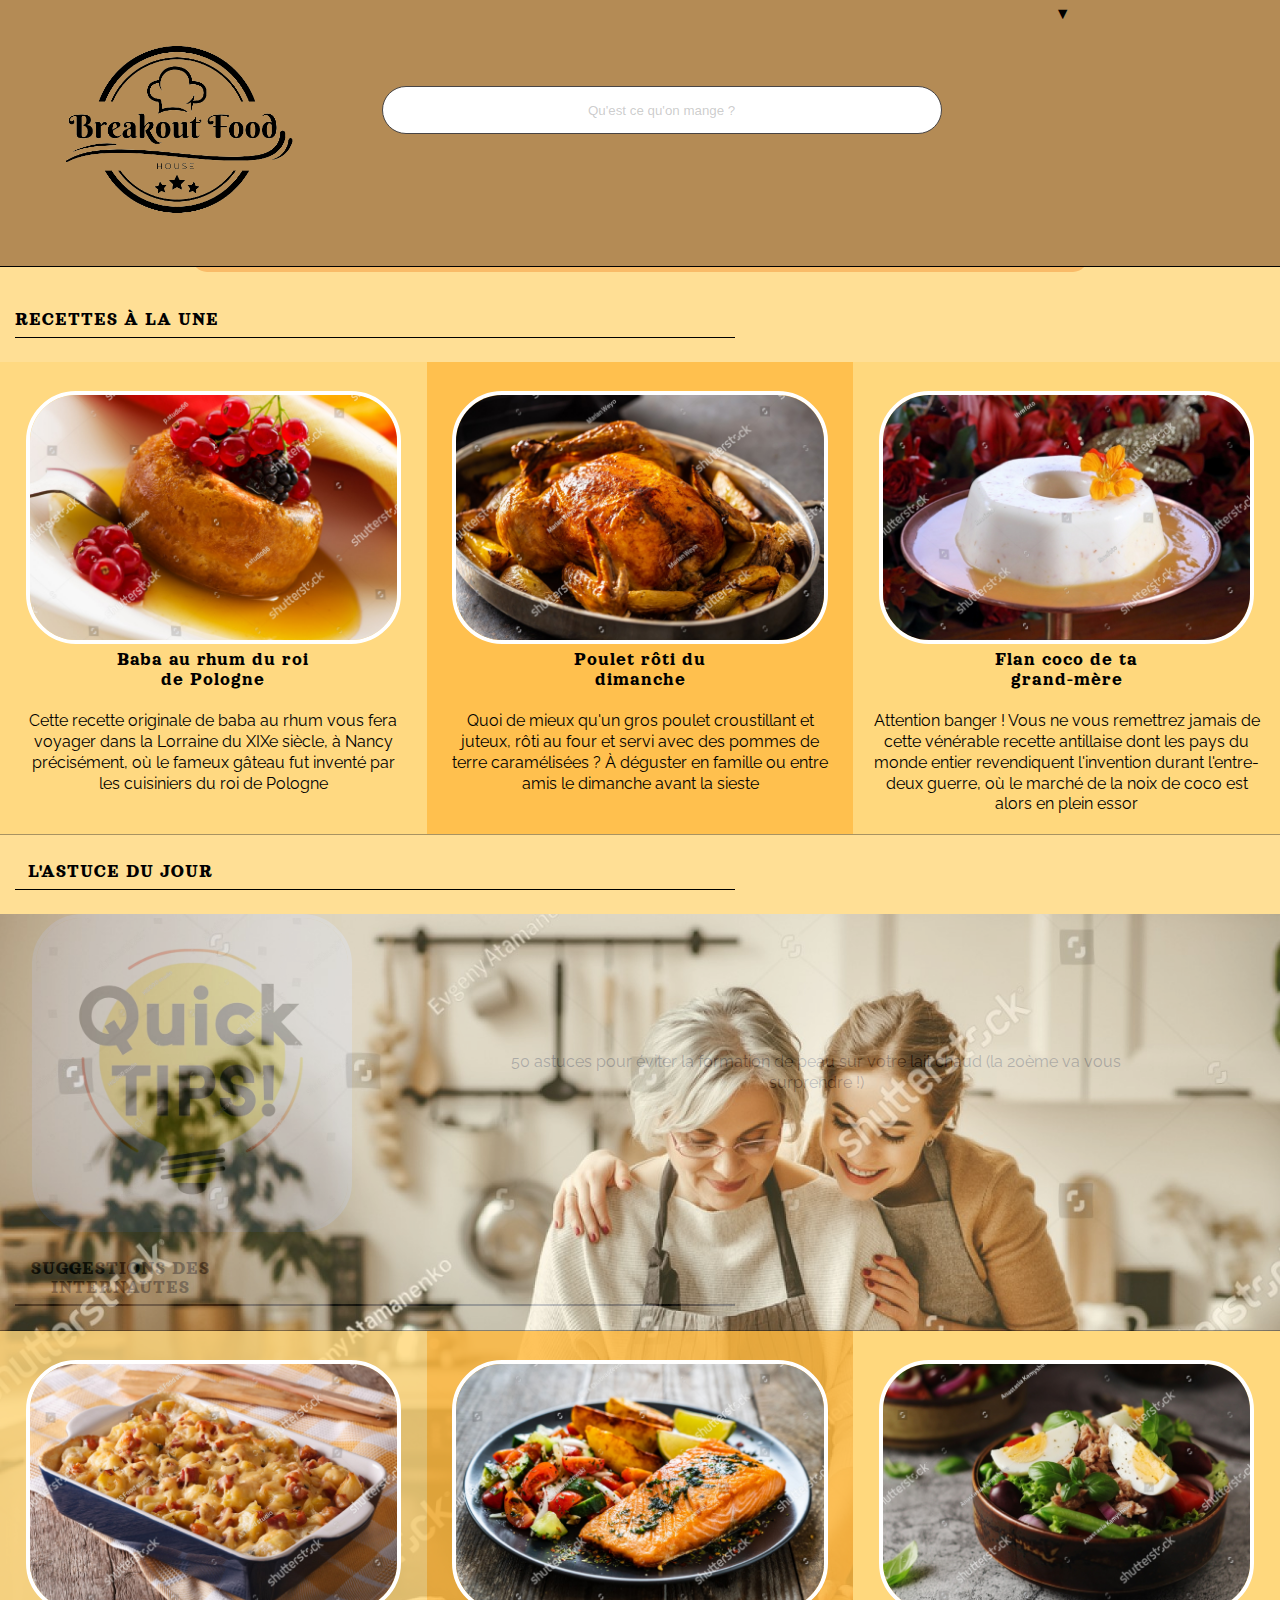
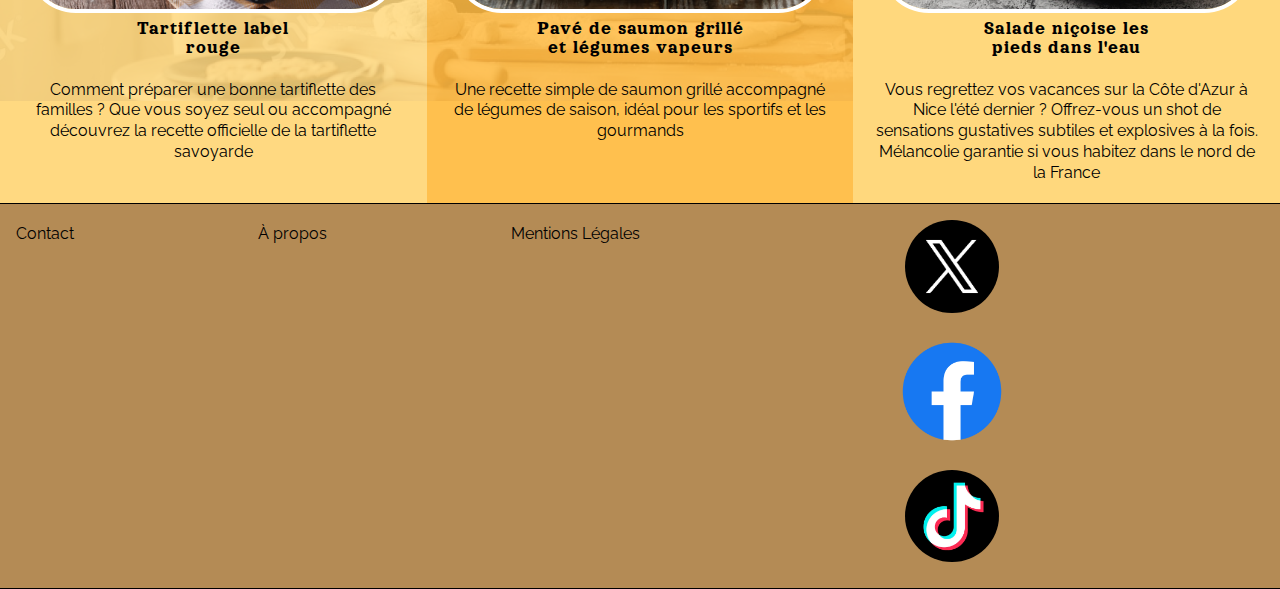
==== index.html @ 4f10959e "j'en ai chier" ====
<!DOCTYPE html>
<html lang="fr">

<head>
    <meta charset="UTF-8">
    <meta name="viewport" content="width=device-width, initial-scale=1.0">
    <title>Projet Breakfood</title>
    <link rel="stylesheet" href="reset.css">
    <link class="media" media="screen and (max-width: 769px)" rel="stylesheet" href="StyleBO.css">
    <link rel="stylesheet" media="screen and (min-width: 770px)" href="styledesk.css">
    <!-- <link rel="stylesheet" href="burger.css"> -->
    <link rel="preconnect" href="https://fonts.googleapis.com">
    <link rel="preconnect" href="https://fonts.gstatic.com" crossorigin>
    <link href="https://fonts.googleapis.com/css2?family=Raleway:wght@600&display=swap" rel="stylesheet">
    <link rel="preconnect" href="https://fonts.googleapis.com">
    <link rel="preconnect" href="https://fonts.gstatic.com" crossorigin>
    <link href="https://fonts.googleapis.com/css2?family=Orelega+One&display=swap" rel="stylesheet">
</head>

<body>

    <header>
        <img class="logo" src="Shutterstock/LOGOFINAL.png" alt="Logo">

        <input class="srcBar" type="text" placeholder="Qu'est ce qu'on mange ?">

        <a id="arrow"> ▼ </a>



        <div id="mySidenav" class="sidenav">
            <a id="closeBtn" href="#" class="close">×</a>
            <div class="userPanel">
                <img class="avatar" src="Shutterstock/AVATAR_3-removebg-preview.png" alt="photo d'avatar">
                <button class="buttonConnect">
                    <a class="logIn" href="">Se connecter</a>
                </button>
            </div>
            <ul class="sideNavList">

                <li class="sideNavItem"><a href="#">Préférences</a></li>
                <li class="sideNavItem"><a href="#">Publier une recette</a></li>
                <li class="sideNavItem"><a href="#">Random Breakout</a></li>
            </ul>
        </div>


        <span class="burgerIcon">
            <a href="#" id="openBtn">
                <span class="burgerBar"></span>
                <span class="burgerBar"></span>
                <span class="burgerBar"></span>
        </span>
        </a>


    </header>

    <div class="mainDiv">
        <ul class="onglets">
            <li class="deskNavItem"><a href="#">Préférences</a></li>
            <li class="deskNavItem"><a href="#">Publier une recette</a></li>
            <li class="deskNavItem"><a href="#">Random Breakout</a></li>
        </ul>


        <div class="title1">
            <h1 class="h1main">RECETTES À LA UNE</h1>

            <span class="sepBar"></span>
        </div>


        <section class="RALU">
            <div class="bloc1">


                <a href="">
                    <img class="baba" src="Shutterstock/BABA_2.jpg" alt="photo de baba au rhum">
                    <h1>Baba au rhum du roi de Pologne</h1>
                </a>
                <p>Cette recette originale de baba au rhum vous fera voyager dans
                    la Lorraine du XIXe siècle, à Nancy précisément, où le fameux gâteau fut
                    inventé par les cuisiniers du roi de Pologne </p>

            </div>

            <div class="bloc2">
                <a href="" src="" alt="">
                    <img class="poulet" src="Shutterstock/POULET_2.jpg" alt="photo de poulet">
                    <h1>Poulet rôti du dimanche</h1>

                </a>
                <p>Quoi de mieux qu'un gros poulet croustillant et juteux, rôti au four
                    et servi avec des pommes de terre caramélisées ? À déguster en famille ou entre amis
                    le dimanche avant la sieste

                </p>

            </div>

            <div class="bloc3">
                <a href="" src="" alt="photo de flan">
                    <img class="flan" src="Shutterstock/FLAN_2.jpg" alt="photo de flan">
                    <h1>Flan coco de ta grand-mère</h1>
                </a>
                <p>Attention banger ! Vous ne vous remettrez jamais de cette vénérable recette antillaise dont les
                    pays du monde entier revendiquent l'invention durant l'entre-deux guerre, où le marché de la
                    noix de coco est alors en plein essor
                </p>

            </div>


        </section>

        <div class="title2">
            <h2>L'ASTUCE DU JOUR</h2>

            <span class="sepBar"></span>
        </div>
        <section class="ADJ">
            <img class="ampoule" src="Shutterstock/ampoule_tips.jpg" alt="photo d'ampoule">
            <p>
                50 astuces pour éviter la formation de peau sur votre
                lait chaud (la 20ème va vous surprendre !)
            </p>
            <img class="vieille" src="Shutterstock/VIEILLE_1.jpg" alt="photo de vieille">

        </section>



        <div class="title3">
            <h3>SUGGESTIONS DES INTERNAUTES</h3>

            <span class="sepBar"></span>
        </div>
        <section class="SDI">

            <div class="bloc1">
                <a href="" src="" alt="photo de plat">
                    <img class="tartiflette" src="Shutterstock/TARTIFLETTE_2.jpg" alt="photo de tartiflette">
                    <h1>Tartiflette label rouge</h1>
                </a>
                <p>Comment préparer une bonne tartiflette des familles ? Que vous soyez seul
                    ou accompagné découvrez la recette officielle de la tartiflette savoyarde
                </p>
            </div>

            <div class="bloc2">
                <a href="" src="" alt="photo de plat">
                    <img class="saumon" src="Shutterstock/SAUMON_2.jpg" alt="photo de saumon">
                    <h1>Pavé de saumon grillé et légumes vapeurs</h1>
                </a>
                <p>Une recette simple de saumon grillé accompagné de légumes de saison,
                    idéal pour les sportifs et les gourmands
                </p>
            </div>

            <div class="bloc3">
                <a href="" src="" alt="photo de plat">
                    <img class="salade" src="Shutterstock/SALADE_3.jpg" alt="photo de salade">
                    <h1>Salade niçoise les pieds dans l'eau</h1>
                </a>
                <p>Vous regrettez vos vacances sur la Côte d'Azur à Nice l'été dernier ?
                    Offrez-vous un shot de sensations gustatives subtiles et explosives à la fois.
                    Mélancolie garantie si vous habitez dans le nord de la France
                </p>
            </div>



        </section>

    </div>

    <script src="script.js"></script>


    <footer>

        <ul class="liste1">
            <li>Contact</li>
            <li>À propos</li>
            <li>Mentions Légales</li>
        </ul>


        <!-- <h4>Suivez les réseaux</h4> -->
        <ul class="liste2">
            <li><img class="twitter" src="Shutterstock/twitter.jpg" alt="Twitter"></li>
            <li><img class="facebook" src="Shutterstock/facebook-logo-0.png" alt="Facebook"></li>
            <li><img class="tiktok" src="Shutterstock/Tiktok_logo.png" alt="Tiktok"></li>

        </ul>



    </footer>



</body>



</html>
---- StyleBO.css ----
*{
    box-sizing: border-box;
    padding: 0;
    margin: 0;
}

body.active {
    overflow: hidden;
}


head title{
    display: none;
}

header{
    display: flex;
    width: 100%;
    background-color: rgb(180, 139, 85);
    padding: 0.4rem;
    border-bottom: solid 1px;
    justify-content: space-around;
    
    
}

a{
    text-decoration: none;
    color: inherit;
}

.logo{
    width: 20%;
    max-width: 100%;
    border-radius: 50%;
    border-style: revert;
    background-image: none;
    size: auto;
    
    
}

.sidenav{
    background-color: bisque;
    display: flex;
    flex-direction: column;
    position: fixed;
    z-index: 5;
    
    width: 15rem;
    height: 30rem;
    top: 0;
    /* left: -250px; */
    right: -250px;
    /*border-left: 0.1rem solid black;
    border-bottom: 0.1rem solid black ;*/
    /* box-shadow: -10px 12px 45px 0px rgb(0, 0, 0); */
    transition: 0.8s ease;
    
    
    
}

.sidenav.active{
    right: 0;
    box-shadow: -10px 12px 45px 0px rgb(0, 0, 0);
    border-bottom-left-radius: 15px;
    border-top-left-radius: 15px;

}

.close{
    width: 18px;
    color: rgb(0, 0, 0);
    font-size: 30px;
    font-weight: 600;
    margin-left: 0.5rem;
}

.userPanel{
    display: flex;
    flex-direction: column;
    justify-content: center;
    align-items: center;
    margin-top: 1.5rem;
}


.avatar{
    width: 58%;
    border-radius: 50%;
}

.buttonConnect {
    border-radius: 18%;
    padding: 0.4rem;
    border: 0.1rem solid rgb(79, 163, 202);
    box-shadow: 4px 6px teal;
    font-family: 'Raleway', sans-serif
}

/*.logIn{
    margin-top: 0.5rem;
    background-color: grey;
    border-radius: 2rem;
    width: 8rem;
    height: 1.7rem;
    text-align: center;
    
}*/

.sideNavList{
    margin-top: 5rem;
    display: flex;
    flex-direction: column;
    align-items: center;

    
}

.onglets{
    display: none;
    position: absolute;
    top: 0;
  
}

.srcBar{
    justify-content: center;
}

.sideNavItem{
    padding: 0.8rem;
    font-family: 'Raleway', sans-serif
}

#openBtn{
    /* display: flex;
    align-items: center; */
    
}

.burgerIcon{
   display: flex;
   justify-content: space-between;
   align-items: center;
   

}

/* .burgerIcon.Active{

} */

.burgerBar{
    display: list-item;
    background-color: black;
    width: 40px;
    height: 8px;
    margin: 1.8px;
    list-style: none;
    
    
}

.bloc1 h1:hover{
    /* text-decoration: underline; */
    background-color: rgba(255, 255, 255, 0.365);
    border-radius: 15px;
    transition-delay: 50ms;
    
}

.bloc2 h1:hover{
    text-decoration: underline;
}

.bloc3 h1:hover{
    text-decoration: underline;
}


header input{
    place-self: center;
    height: 2.5rem;
    margin-right: 1.5rem;
    border: 0.5px solid rgb(72, 69, 69);
    border-radius: 50px;
    box-shadow: none;
    text-align: center;
    background-color: rgb(255, 255, 255);
}

input:focus{
    outline: none;
    outline-style: inherit;
    border-color: rgba(14, 129, 229, 0.733);
    border-spacing: 5px; 
    
}




input:focus::placeholder{
    color: transparent;
}

input::placeholder{
    color: rgba(113, 113, 113, 0.363);
}



p{
    font-family: 'Raleway', sans-serif; 
    line-height: 1.3rem;
}

.mainDiv{
    display: flex;
    flex-direction: column;
    flex-flow: wrap;
    padding-top: 1rem;
    background-color: rgba(255, 216, 125, 0.814); 
    min-height: calc(100vh - 89.22px - 155.98px);

   
    
}

h1,
h2,
h3{
    font-family: 'Orelega One', serif;
    font-weight: bold;
    font-size: 1.2em;
    font-weight: 520;
    letter-spacing: 1px;
    border-radius: 15px;
}

a h1{
    padding-top: 0.4rem;
}


.title1,
.title2,
.title3{
    display: flex;
    flex-direction: column;
    flex-flow: wrap;
    margin-left: auto;
    margin-right: auto;
}




.sepBar{
  width: 50%;
  height: 1px;
  background-color: black;
  margin-left: auto;
  margin-right: auto;
  margin-top: 4px;
  
}




.RALU{
    display: flex;
    flex-direction: column;
    flex-flow: wrap;
    padding-top: 1.5rem;
    margin-bottom: 1.5rem;
    border-bottom: solid 1px rgba(0, 0, 0, 0.34);
    
    
}



.bloc1{
    display: flex;
    flex-direction: column;
    flex-flow: wrap;
    text-align: center;
    background-color: rgba(255, 216, 125, 0.814);
    padding-top: 1.2rem
    
}

.baba{
    width: 88%;
    height: auto;
    border-radius: 50px;
    border: solid rgb(255, 255, 255)4.5px;
    border-spacing: 35px;
    
}



.bloc1 p{
    padding-top: 1.2rem;
    margin-left: 20px;
    margin-right: 20px;
    padding-bottom: 1.2rem;
}



.bloc2{
    display: flex;
    flex-direction: column;
    flex-flow: wrap;
    text-align: center;
    padding-top: 1.8rem;
    background-color: rgba(255, 185, 63, 0.826)s

}
   
.poulet{
    width: 88%;
    border-radius: 50px;
    border: solid rgb(255, 255, 255)4.5px;
    border-spacing: 35px;   
}

.bloc2 p{
    margin-top: 1.2rem;
    margin-left: 20px;
    margin-right: 20px;
    padding-bottom: 1.2rem;
}

.bloc3{
    display: flex;
    flex-direction: column;
    flex-flow: wrap;
    text-align: center;
    padding-top: 1.8rem;
    background-color: rgb(255, 216, 125);
    
}

.flan{
    width: 88%;
    border-radius: 50px;
    border: solid rgb(255, 255, 255)4.5px;
    border-spacing: 35px;
}

.bloc3 p{
    margin-top: 1.2rem;
    margin-left: 20px;
    margin-right: 20px;
    padding-bottom: 1.2rem;
}

.ADJ {
    display: flex;
    flex-direction: column;
    /* flex-flow: wrap;  */
    margin-top: 1.5rem;
    margin-bottom: 1.5rem;
    text-align: center;

}

.ADJ p{
    margin-top: 1.2rem;
    margin-left: 20px;
    margin-right: 20px;
    padding-bottom: 1.2rem;
}

.ampoule{
    place-self: center;
    width: 88%;
    border-radius: 50px;
    border: solid rgb(255, 255, 255)4.5px;
    border-spacing: 35px;
}

.vieille{
    display: none;
}

.SDI {
    
    padding-top: 1.3rem;
}

.salade{
    max-width: 88%;
    border-radius: 50px;
    border: solid rgb(255, 255, 255)4.5px;
    border-spacing: 35px;
} 

.saumon{
    max-width: 88%;
    border-radius: 50px;
    border: solid rgb(255, 255, 255)4.5px;
    border-spacing: 35px;
}

.tartiflette{
    max-width: 88%;
    border-radius: 50px;
    border: solid rgb(255, 255, 255)4.5px;
    border-spacing: 35px;
}

footer {
    display: grid;
    grid-template-columns: 1fr 1fr;
    padding: 1rem;
    border: solid rgb(0, 0, 0) 1px;
    border-left: 0;
    border-right: 0;
    font-family: 'Raleway', sans-serif; 
    line-height: 1.8rem;
    background-color: rgb(180, 139, 85);

}

.liste1 {
    display: flex;
    flex-direction: column;
    justify-content: space-between;
    list-style-type: none;
    text-align: center;
    
   
}

.liste2 {
list-style-type: none;
text-align: center;
}

.facebook{
    width: 22%;
}

.twitter{
    width: 15%;
    border-radius: 50%;
}

.tiktok{
    width: 15%;
    border-radius: 50%;
}

@media screen and (min-width: 769px){
       .baba .flan .poulet .ampoule .tarfiflette .saumon .salade {
        width: 50%;
       }
       
            
        }
---- styledesk.css ----
*{
    box-sizing: border-box;
    padding: 0;
    margin: 0;
    
}

/*body {
    display: flex;
    flex-direction: column;
}*/
head title{
    display: none;
}

header{
    display: flex;
    width: 100%;
    background-color: rgb(180, 139, 85);
    padding: 0.4rem;
    border-bottom: solid 1px;
    justify-content: space-around;
    position: relative;
    z-index: 2;
    
    
}

.navList{
    display: flex;
    flex-direction: column;
    align-items: center;
    
}

.onglets{
    width: 70%;
    height: 1.5rem;
    text-align: center;
    background-color: rgb(249, 187, 104);
    place-self: center;
    position: absolute;
    top: -19px;
    padding-top: 0.2rem;
    border-bottom-left-radius: 15px;
    border-bottom-right-radius: 15px;
  
}

.onglets.active{
    top: 0;
}

.arrow{
    position: absolute;
    bottom: 0;
    color: rgb(255, 255, 255);
    font-size: 20px;
}

.deskNavItem{
   display: inline;
   text-align: center;
   font-family: 'Raleway', sans-serif;
   padding-left:1.5rem ;
   padding-right: 1.5rem;
   
   

}

.sidenav{
    display: none;
}





a{
    text-decoration: none;
    color: inherit;
}

.logo{
    width: 20%;
    max-width: 100%;
    border-radius: 50%;
    border-style: revert;
    background-image: none;
    size: auto;
    
    
}

.bloc1 h1:hover{
    /* text-decoration: underline; */
    background-color: rgba(255, 255, 255, 0.365);
    border-radius: 15px;
    transition-delay: 50ms;
    
}

.bloc2 h1:hover{
    text-decoration: underline;
}

.bloc3 h1:hover{
    text-decoration: underline;
}


input{
    
    width: 35rem;
    height: 3rem;
    margin-top: 5rem;
    
    margin-right: 2rem;
    border: 0.5px solid rgb(72, 69, 69);
    border-radius: 50px;
    box-shadow: none;
    text-align: center;
    background-color: rgb(255, 255, 255);
}

input:focus{
    outline: none;
    outline-style: inherit;
    border-color: rgba(14, 129, 229, 0.733);
    border-spacing: 5px; 
    
}




input:focus::placeholder{
    color: transparent;
}

input::placeholder{
    color: rgba(113, 113, 113, 0.363);
}



p{
    font-family: 'Raleway', sans-serif; 
    line-height: 1.3rem;
}

.mainDiv{
    display: flex;
    flex-wrap: wrap;
    flex-direction: column;
    position: relative;
   
    
    
    padding-top: 1rem;
    background-color: rgba(255, 216, 125, 0.814); 
    min-height: calc(100vh - 89.22px - 155.98px);
    
   
    
}

h1{
    font-family: 'Orelega One', serif;
    font-weight: bold;
    /* text-align: center; */
    font-size: 1.2em;
    font-weight: 520;
    padding-left: 15px;
    padding-right: 15px;
    padding-top: 0.2rem;
    padding-bottom: 0.2rem;
    width: 15rem;
    margin-left: auto;
    margin-right: auto;
    letter-spacing: 1px;
    border-radius: 15px;
}

h2{
    font-family: 'Orelega One', serif;
    font-weight: bold;
    text-align: center;
    font-size: 1.2em;
    font-weight: 520;
    padding-left: 15px;
    padding-right: 15px;
    padding-top: 0.2rem;
    padding-bottom: 0.2rem;
    width: 15rem;
    margin-left: auto;
    margin-right: auto;
    letter-spacing: 1px;
}

h3 {
    font-family: 'Orelega One', serif;
    font-weight: bold;
    text-align: center;
    font-size: 1.2em;
    font-weight: 520;
    padding-left: 15px;
    padding-right: 15px;
    padding-top: 0.2rem;
    padding-bottom: 0.2rem;
    width: 15rem;
    margin-left: auto;
    margin-right: auto;
    letter-spacing: 1px;
}


.title3,
.title2,
.title1{
    display: flex;
    flex-direction: column;
    width: fit-content;
    
    
}

.title1{
    margin-top: 1.5rem;
}


.sepBar{
  display: flex;
  
  width: 300%;
  height: 1.6px;
  background-color: black;
  margin-left: 15px;
  margin-top: 4px;
  
}




.RALU{
    display: flex;
    /* flex-direction: column; */
    padding-top: 1.5rem;
    margin-bottom: 1.5rem;
    border-bottom: solid 1px rgba(0, 0, 0, 0.34);
    z-index: 2;
    
    
}



.bloc1{
    text-align: center;
    background-color: rgba(255, 216, 125, 0.814);
    padding-top: 1.8rem;
    width: 50%;
    
}

.baba{
    width: 88%;
    height: auto;
    border-radius: 50px;
    border: solid rgb(255, 255, 255)4.5px;
    border-spacing: 35px;
    
}



.bloc1 p{
    padding-top: 1.2rem;
    margin-left: 20px;
    margin-right: 20px;
    padding-bottom: 1.2rem;
}



.bloc2{
    text-align: center;
    padding-top: 1.8rem;
    background-color: rgba(255, 185, 63, 0.826);
    width: 50%;

}
   
.poulet{
    width: 88%;
    border-radius: 50px;
    border: solid rgb(255, 255, 255)4.5px;
    border-spacing: 35px;   
}

.bloc2 p{
    margin-top: 1.2rem;
    margin-left: 20px;
    margin-right: 20px;
    padding-bottom: 1.2rem;
}

.bloc3{
    text-align: center;
    padding-top: 1.8rem;
    background-color: rgb(255, 216, 125);
    width: 50%;
    
}

.flan{
    width: 88%;
    border-radius: 50px;
    border: solid rgb(255, 255, 255)4.5px;
    border-spacing: 35px;
}

.bloc3 p{
    margin-top: 1.2rem;
    margin-left: 20px;
    margin-right: 20px;
    padding-bottom: 1.2rem;
}

.ADJ {
    display: flex;
    width: 100%;
    /* flex-direction: column; */
    margin-top: 1.5rem;
    margin-bottom: 1.5rem;
    text-align: center;
    position: relative;
}

.ADJ p{
    margin-left: auto;
    margin-right: auto;
    width: 50%;
   place-self: center;
}

.ampoule{
    width: 25%;
    margin-left: 2rem;
    border-radius: 50px;
    border: solid rgb(255, 255, 255)4.5px;
    border-spacing: 35px;
    
}

.ADJ .vieille{
    width: 100%;
    position: absolute;
    bottom: 0px;
    right: 0px;
    top: 0px;
    z-index: 1;
    overflow: hidden;
    opacity: 0.8;
    
}    



.SDI {
    display: flex;
    margin-top: 1.5rem;
    border-top: solid 1px rgba(0, 0, 0, 0.34);
    z-index: 2; 
}


.salade{
    max-width: 88%;
    border-radius: 50px;
    border: solid rgb(255, 255, 255)4.5px;
    border-spacing: 35px;
} 

.saumon{
    max-width: 88%;
    border-radius: 50px;
    border: solid rgb(255, 255, 255)4.5px;
    border-spacing: 35px;
}

.tartiflette{
    max-width: 88%;
    border-radius: 50px;
    border: solid rgb(255, 255, 255)4.5px;
    border-spacing: 35px;
}

footer {
    display: grid;
    grid-template-columns: 1fr 1fr;
    padding: 1rem;
    border: solid rgb(0, 0, 0) 1px;
    border-left: 0;
    border-right: 0;
    font-family: 'Raleway', sans-serif; 
    line-height: 1.8rem;
    background-color: rgb(180, 139, 85);

}

.liste1 {
    display: flex;
    /* flex-direction: column; */
    justify-content: space-between;
    list-style-type: none;
    text-align: center;
    
   
}

.liste2 {
list-style-type: none;
text-align: center;
}

.facebook{
    width: 22%;
}

.twitter{
    width: 15%;
    border-radius: 50%;
}

.tiktok{
    width: 15%;
    border-radius: 50%;
}
---- burger.css ----
.sidenav{
    height: 100%;
    width: 250px;
    position: fixed;
    z-index: 1;
    top: 0;
    left: -250px;
    background-color: beige;
    padding-top: 60px;
    transition: left 0.5s ease;
}

.sidenav a{
    padding: 8px 8px 8px 32px;
    text-decoration: none;
    font-size: 14px;
    color: black;
    display: block;
    transition: 0.3s;

}

.sidenav a:hover{
    color: #111;
}

.sidenav ul{
    list-style: none;
    padding: 0;
    margin: 0;
}

.sidenav.active{
    left: 0;
}

.sidenav .close {
    position: absolute;
    top: 0;
    right: 25px;
    font-size: 36px;
}

.burgerIcon span{
    display: block;
    width: 35px;
    height: 5px;
    background-color: black;
    margin: 6px 0;
    

}

#openBtn {
    /* margin-left: 2rem; */
    place-self: center;
    
}
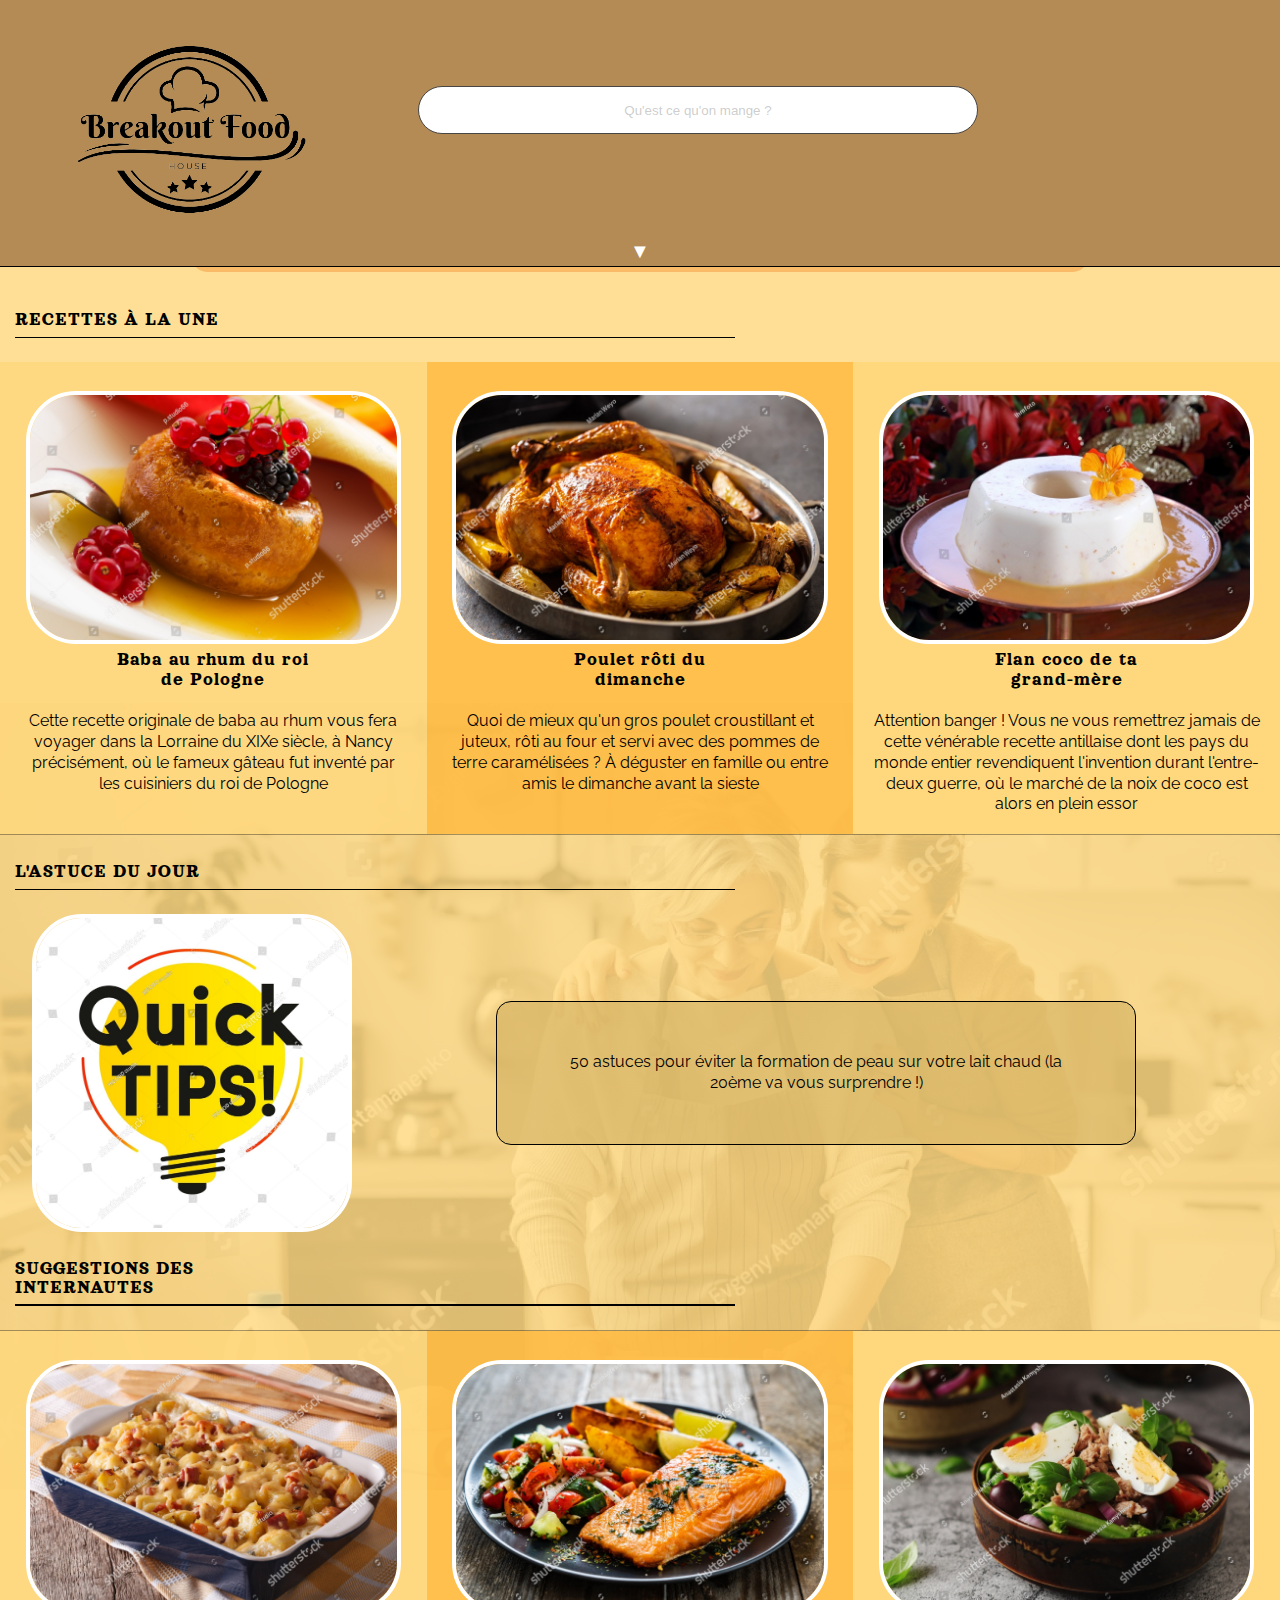
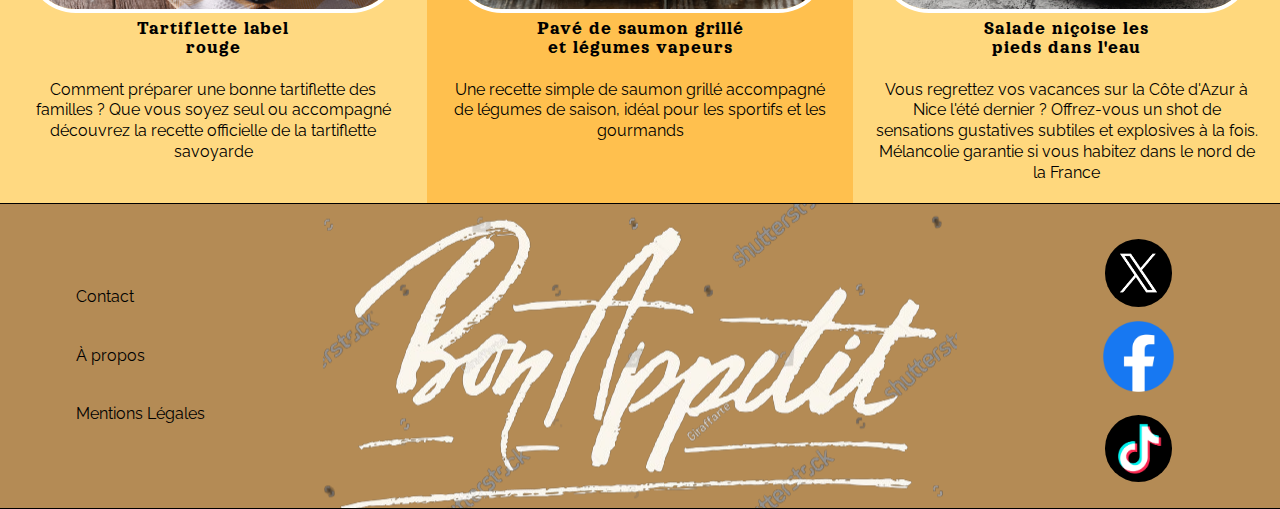
==== commit b58a9818: "version quasi fini" ====
--- a/index.html
+++ b/index.html
@@ -8,7 +8,6 @@
     <link rel="stylesheet" href="reset.css">
     <link class="media" media="screen and (max-width: 769px)" rel="stylesheet" href="StyleBO.css">
     <link rel="stylesheet" media="screen and (min-width: 770px)" href="styledesk.css">
-    <!-- <link rel="stylesheet" href="burger.css"> -->
     <link rel="preconnect" href="https://fonts.googleapis.com">
     <link rel="preconnect" href="https://fonts.gstatic.com" crossorigin>
     <link href="https://fonts.googleapis.com/css2?family=Raleway:wght@600&display=swap" rel="stylesheet">
@@ -57,7 +56,7 @@
     </header>
 
     <div class="mainDiv">
-        <ul class="onglets">
+        <ul id="onglets">
             <li class="deskNavItem"><a href="#">Préférences</a></li>
             <li class="deskNavItem"><a href="#">Publier une recette</a></li>
             <li class="deskNavItem"><a href="#">Random Breakout</a></li>
@@ -70,62 +69,63 @@
             <span class="sepBar"></span>
         </div>
 
-
-        <section class="RALU">
-            <div class="bloc1">
-
-
-                <a href="">
-                    <img class="baba" src="Shutterstock/BABA_2.jpg" alt="photo de baba au rhum">
-                    <h1>Baba au rhum du roi de Pologne</h1>
-                </a>
-                <p>Cette recette originale de baba au rhum vous fera voyager dans
-                    la Lorraine du XIXe siècle, à Nancy précisément, où le fameux gâteau fut
-                    inventé par les cuisiniers du roi de Pologne </p>
-
-            </div>
-
-            <div class="bloc2">
-                <a href="" src="" alt="">
-                    <img class="poulet" src="Shutterstock/POULET_2.jpg" alt="photo de poulet">
-                    <h1>Poulet rôti du dimanche</h1>
-
-                </a>
-                <p>Quoi de mieux qu'un gros poulet croustillant et juteux, rôti au four
-                    et servi avec des pommes de terre caramélisées ? À déguster en famille ou entre amis
-                    le dimanche avant la sieste
-
-                </p>
-
-            </div>
-
-            <div class="bloc3">
-                <a href="" src="" alt="photo de flan">
-                    <img class="flan" src="Shutterstock/FLAN_2.jpg" alt="photo de flan">
-                    <h1>Flan coco de ta grand-mère</h1>
-                </a>
-                <p>Attention banger ! Vous ne vous remettrez jamais de cette vénérable recette antillaise dont les
-                    pays du monde entier revendiquent l'invention durant l'entre-deux guerre, où le marché de la
-                    noix de coco est alors en plein essor
-                </p>
-
-            </div>
-
-
-        </section>
-
-        <div class="title2">
-            <h2>L'ASTUCE DU JOUR</h2>
-
-            <span class="sepBar"></span>
-        </div>
-        <section class="ADJ">
-            <img class="ampoule" src="Shutterstock/ampoule_tips.jpg" alt="photo d'ampoule">
-            <p>
-                50 astuces pour éviter la formation de peau sur votre
-                lait chaud (la 20ème va vous surprendre !)
-            </p>
-            <img class="vieille" src="Shutterstock/VIEILLE_1.jpg" alt="photo de vieille">
+        <div class="picDiv" media="screen and (max-width: 769px)">
+            <section class="RALU">
+                <div class="bloc1">
+
+
+                    <a href="">
+                        <img class="baba" src="Shutterstock/BABA_2.jpg" alt="photo de baba au rhum">
+                        <h1>Baba au rhum du roi de Pologne</h1>
+                    </a>
+                    <p>Cette recette originale de baba au rhum vous fera voyager dans
+                        la Lorraine du XIXe siècle, à Nancy précisément, où le fameux gâteau fut
+                        inventé par les cuisiniers du roi de Pologne </p>
+
+                </div>
+
+                <div class="bloc2">
+                    <a href="">
+                        <img class="poulet" src="Shutterstock/POULET_2.jpg" alt="photo de poulet">
+                        <h1>Poulet rôti du dimanche</h1>
+
+                    </a>
+                    <p>Quoi de mieux qu'un gros poulet croustillant et juteux, rôti au four
+                        et servi avec des pommes de terre caramélisées ? À déguster en famille ou entre amis
+                        le dimanche avant la sieste
+
+                    </p>
+
+                </div>
+
+                <div class="bloc3">
+                    <a href="" src="" alt="photo de flan">
+                        <img class="flan" src="Shutterstock/FLAN_2.jpg" alt="photo de flan">
+                        <h1>Flan coco de ta grand-mère</h1>
+                    </a>
+                    <p>Attention banger ! Vous ne vous remettrez jamais de cette vénérable recette antillaise dont les
+                        pays du monde entier revendiquent l'invention durant l'entre-deux guerre, où le marché de la
+                        noix de coco est alors en plein essor
+                    </p>
+
+                </div>
+
+
+            </section>
+
+            <div class="title2">
+                <h2>L'ASTUCE DU JOUR</h2>
+
+                <span class="sepBar"></span>
+            </div>
+            <section class="ADJ">
+                <img class="ampoule" src="Shutterstock/ampoule_tips.jpg" alt="photo d'ampoule">
+                <p>
+                    50 astuces pour éviter la formation de peau sur votre
+                    lait chaud (la 20ème va vous surprendre !)
+                </p>
+                <img class="vieille" src="Shutterstock/VIEILLE_1.jpg" alt="photo de vieille">
+        </div>
 
         </section>
 
@@ -181,17 +181,19 @@
     <footer>
 
         <ul class="liste1">
-            <li>Contact</li>
-            <li>À propos</li>
-            <li>Mentions Légales</li>
+            <li class="li1">Contact</li>
+            <li class="li1">À propos</li>
+            <li class="li1">Mentions Légales</li>
         </ul>
 
-
-        <!-- <h4>Suivez les réseaux</h4> -->
+        <!-- <img class="bonApp" src="Shutterstock/Bonapp.png" alt="BON APPETIT"> -->
+
+
+
         <ul class="liste2">
-            <li><img class="twitter" src="Shutterstock/twitter.jpg" alt="Twitter"></li>
-            <li><img class="facebook" src="Shutterstock/facebook-logo-0.png" alt="Facebook"></li>
-            <li><img class="tiktok" src="Shutterstock/Tiktok_logo.png" alt="Tiktok"></li>
+            <li class="li2"><img class="twitter" src="Shutterstock/twitter.jpg" alt="Twitter"></li>
+            <li class="li2"><img class="facebook" src="Shutterstock/facebook-logo-0.png" alt="Facebook"></li>
+            <li class="li2"><img class="tiktok" src="Shutterstock/Tiktok_logo.png" alt="Tiktok"></li>
 
         </ul>
 
--- a/StyleBO.css
+++ b/StyleBO.css
@@ -20,8 +20,6 @@
     padding: 0.4rem;
     border-bottom: solid 1px;
     justify-content: space-around;
-    
-    
 }
 
 a{
@@ -36,8 +34,6 @@
     border-style: revert;
     background-image: none;
     size: auto;
-    
-    
 }
 
 .sidenav{
@@ -46,19 +42,11 @@
     flex-direction: column;
     position: fixed;
     z-index: 5;
-    
     width: 15rem;
     height: 30rem;
     top: 0;
-    /* left: -250px; */
     right: -250px;
-    /*border-left: 0.1rem solid black;
-    border-bottom: 0.1rem solid black ;*/
-    /* box-shadow: -10px 12px 45px 0px rgb(0, 0, 0); */
     transition: 0.8s ease;
-    
-    
-    
 }
 
 .sidenav.active{
@@ -66,7 +54,6 @@
     box-shadow: -10px 12px 45px 0px rgb(0, 0, 0);
     border-bottom-left-radius: 15px;
     border-top-left-radius: 15px;
-
 }
 
 .close{
@@ -99,15 +86,7 @@
     font-family: 'Raleway', sans-serif
 }
 
-/*.logIn{
-    margin-top: 0.5rem;
-    background-color: grey;
-    border-radius: 2rem;
-    width: 8rem;
-    height: 1.7rem;
-    text-align: center;
-    
-}*/
+
 
 .sideNavList{
     margin-top: 5rem;
@@ -118,7 +97,11 @@
     
 }
 
-.onglets{
+#arrow{
+    display: none;
+}
+
+#onglets{
     display: none;
     position: absolute;
     top: 0;
@@ -230,7 +213,7 @@
 }
 
 h1,
-h2,
+
 h3{
     font-family: 'Orelega One', serif;
     font-weight: bold;
@@ -240,13 +223,23 @@
     border-radius: 15px;
 }
 
+ h2{
+    text-align: center;
+    font-family: 'Orelega One', serif;
+    font-weight: bold;
+    font-size: 1.2em;
+    font-weight: 520;
+    letter-spacing: 1px;
+    border-radius: 15px;
+}
+
 a h1{
     padding-top: 0.4rem;
 }
 
 
 .title1,
-.title2,
+
 .title3{
     display: flex;
     flex-direction: column;
@@ -255,7 +248,10 @@
     margin-right: auto;
 }
 
-
+.title2{
+    display: flex;
+    flex-direction: column;
+}
 
 
 .sepBar{
@@ -266,6 +262,7 @@
   margin-right: auto;
   margin-top: 4px;
   
+  
 }
 
 
@@ -320,7 +317,7 @@
     flex-flow: wrap;
     text-align: center;
     padding-top: 1.8rem;
-    background-color: rgba(255, 185, 63, 0.826)s
+    background-color: rgba(255, 185, 63, 0.826);
 
 }
    
@@ -365,7 +362,7 @@
 .ADJ {
     display: flex;
     flex-direction: column;
-    /* flex-flow: wrap;  */
+    
     margin-top: 1.5rem;
     margin-bottom: 1.5rem;
     text-align: center;
@@ -394,6 +391,10 @@
 .SDI {
     
     padding-top: 1.3rem;
+}
+
+.SDI .bloc1{
+    border-top: solid 1px rgba(0, 0, 0, 0.34);
 }
 
 .salade{
@@ -430,6 +431,10 @@
 
 }
 
+.bonApp{
+    display: none;
+}
+
 .liste1 {
     display: flex;
     flex-direction: column;
--- a/styledesk.css
+++ b/styledesk.css
@@ -2,13 +2,9 @@
     box-sizing: border-box;
     padding: 0;
     margin: 0;
-    
-}
-
-/*body {
-    display: flex;
-    flex-direction: column;
-}*/
+}
+
+
 head title{
     display: none;
 }
@@ -22,18 +18,15 @@
     justify-content: space-around;
     position: relative;
     z-index: 2;
-    
-    
 }
 
 .navList{
     display: flex;
     flex-direction: column;
     align-items: center;
-    
-}
-
-.onglets{
+}
+
+#onglets{
     width: 70%;
     height: 1.5rem;
     text-align: center;
@@ -44,18 +37,25 @@
     padding-top: 0.2rem;
     border-bottom-left-radius: 15px;
     border-bottom-right-radius: 15px;
-  
-}
-
-.onglets.active{
+    transition: 0.4s ease;
+}
+
+#onglets.active{
     top: 0;
 }
 
-.arrow{
+#arrow{
     position: absolute;
     bottom: 0;
     color: rgb(255, 255, 255);
     font-size: 20px;
+    margin-bottom: 5px;
+    box-shadow: 0 0 0 0 rgba(255, 255, 255, 0); /* Ombre initiale sans propagation */
+    transition: background-color 0.3s ease, box-shadow 0.3s ease;
+}
+
+#arrow:hover{
+    box-shadow: 0 0 20px 10px rgba(255, 255, 255, 0.5);
 }
 
 .deskNavItem{
@@ -64,18 +64,11 @@
    font-family: 'Raleway', sans-serif;
    padding-left:1.5rem ;
    padding-right: 1.5rem;
-   
-   
-
 }
 
 .sidenav{
     display: none;
 }
-
-
-
-
 
 a{
     text-decoration: none;
@@ -89,16 +82,12 @@
     border-style: revert;
     background-image: none;
     size: auto;
-    
-    
 }
 
 .bloc1 h1:hover{
-    /* text-decoration: underline; */
     background-color: rgba(255, 255, 255, 0.365);
     border-radius: 15px;
     transition-delay: 50ms;
-    
 }
 
 .bloc2 h1:hover{
@@ -111,11 +100,9 @@
 
 
 input{
-    
     width: 35rem;
     height: 3rem;
     margin-top: 5rem;
-    
     margin-right: 2rem;
     border: 0.5px solid rgb(72, 69, 69);
     border-radius: 50px;
@@ -129,11 +116,7 @@
     outline-style: inherit;
     border-color: rgba(14, 129, 229, 0.733);
     border-spacing: 5px; 
-    
-}
-
-
-
+}
 
 input:focus::placeholder{
     color: transparent;
@@ -142,8 +125,6 @@
 input::placeholder{
     color: rgba(113, 113, 113, 0.363);
 }
-
-
 
 p{
     font-family: 'Raleway', sans-serif; 
@@ -155,21 +136,16 @@
     flex-wrap: wrap;
     flex-direction: column;
     position: relative;
-   
-    
-    
     padding-top: 1rem;
     background-color: rgba(255, 216, 125, 0.814); 
     min-height: calc(100vh - 89.22px - 155.98px);
-    
-   
-    
-}
-
-h1{
+}
+
+h1,
+h2,
+h3{
     font-family: 'Orelega One', serif;
     font-weight: bold;
-    /* text-align: center; */
     font-size: 1.2em;
     font-weight: 520;
     padding-left: 15px;
@@ -183,87 +159,46 @@
     border-radius: 15px;
 }
 
-h2{
-    font-family: 'Orelega One', serif;
-    font-weight: bold;
-    text-align: center;
-    font-size: 1.2em;
-    font-weight: 520;
-    padding-left: 15px;
-    padding-right: 15px;
-    padding-top: 0.2rem;
-    padding-bottom: 0.2rem;
-    width: 15rem;
-    margin-left: auto;
-    margin-right: auto;
-    letter-spacing: 1px;
-}
-
-h3 {
-    font-family: 'Orelega One', serif;
-    font-weight: bold;
-    text-align: center;
-    font-size: 1.2em;
-    font-weight: 520;
-    padding-left: 15px;
-    padding-right: 15px;
-    padding-top: 0.2rem;
-    padding-bottom: 0.2rem;
-    width: 15rem;
-    margin-left: auto;
-    margin-right: auto;
-    letter-spacing: 1px;
-}
-
-
 .title3,
 .title2,
 .title1{
     display: flex;
     flex-direction: column;
     width: fit-content;
-    
-    
 }
 
 .title1{
     margin-top: 1.5rem;
 }
 
-
 .sepBar{
   display: flex;
-  
   width: 300%;
   height: 1.6px;
   background-color: black;
   margin-left: 15px;
   margin-top: 4px;
-  
-}
-
-
-
+}
+
+
+.picDiv{
+    position: relative;
+}
 
 .RALU{
     display: flex;
-    /* flex-direction: column; */
     padding-top: 1.5rem;
     margin-bottom: 1.5rem;
     border-bottom: solid 1px rgba(0, 0, 0, 0.34);
+    position: relative;
     z-index: 2;
-    
-    
-}
-
-
+}
 
 .bloc1{
     text-align: center;
     background-color: rgba(255, 216, 125, 0.814);
     padding-top: 1.8rem;
     width: 50%;
-    
 }
 
 .baba{
@@ -272,10 +207,7 @@
     border-radius: 50px;
     border: solid rgb(255, 255, 255)4.5px;
     border-spacing: 35px;
-    
-}
-
-
+}
 
 .bloc1 p{
     padding-top: 1.2rem;
@@ -284,8 +216,6 @@
     padding-bottom: 1.2rem;
 }
 
-
-
 .bloc2{
     text-align: center;
     padding-top: 1.8rem;
@@ -333,18 +263,20 @@
 .ADJ {
     display: flex;
     width: 100%;
-    /* flex-direction: column; */
     margin-top: 1.5rem;
     margin-bottom: 1.5rem;
     text-align: center;
-    position: relative;
 }
 
 .ADJ p{
+    background-color: rgba(217, 183, 104, 0.737);
+    border-radius: 15px;
+    border: solid 1px;
+    padding: 50px;
     margin-left: auto;
     margin-right: auto;
     width: 50%;
-   place-self: center;
+    place-self: center;
 }
 
 .ampoule{
@@ -359,17 +291,13 @@
 .ADJ .vieille{
     width: 100%;
     position: absolute;
-    bottom: 0px;
-    right: 0px;
-    top: 0px;
-    z-index: 1;
+    top: 365px;
+    z-index: -1;
     overflow: hidden;
     opacity: 0.8;
     
 }    
 
-
-
 .SDI {
     display: flex;
     margin-top: 1.5rem;
@@ -400,44 +328,79 @@
 }
 
 footer {
-    display: grid;
-    grid-template-columns: 1fr 1fr;
+    position: relative;
+    display: flex;
+    flex-direction: row;
+    justify-content: space-between;
+    align-items: center;
     padding: 1rem;
     border: solid rgb(0, 0, 0) 1px;
     border-left: 0;
     border-right: 0;
     font-family: 'Raleway', sans-serif; 
     line-height: 1.8rem;
+    background-image: url(Shutterstock/Bonapp.png);
+    background-position: center; 
+    background-repeat: no-repeat; 
     background-color: rgb(180, 139, 85);
-
+}
+
+footer::before{
+    
 }
 
 .liste1 {
     display: flex;
-    /* flex-direction: column; */
-    justify-content: space-between;
+    flex-direction: column;
+    justify-content: space-around;
+    align-items: flex-start;
+    margin-left: 45px;
     list-style-type: none;
-    text-align: center;
-    
-   
+}
+
+.liste1 .li1{
+    padding: 15px;
 }
 
 .liste2 {
-list-style-type: none;
-text-align: center;
+    width: 50%;
+    height: auto;
+    display: flex;
+    flex-direction: column;
+    justify-content: flex-end;
+    align-items: flex-end;
+    padding: 10px;
+}
+
+.bonApp{
+    /* position: absolute;
+    max-width: 25%;
+    place-self: center;
+    right: 409px; */
+}
+
+.liste2 .li2{
+    width: 75%;
+    height: auto;
+    display: flex;
+    justify-content: center;
 }
 
 .facebook{
     width: 22%;
+    margin-left: 222px;
 }
 
 .twitter{
     width: 15%;
     border-radius: 50%;
+    margin-top: 9px;
+    margin-left: 222px;
 }
 
 .tiktok{
     width: 15%;
     border-radius: 50%;
-}
-
+    margin-top: 9px;
+    margin-left: 222px;
+}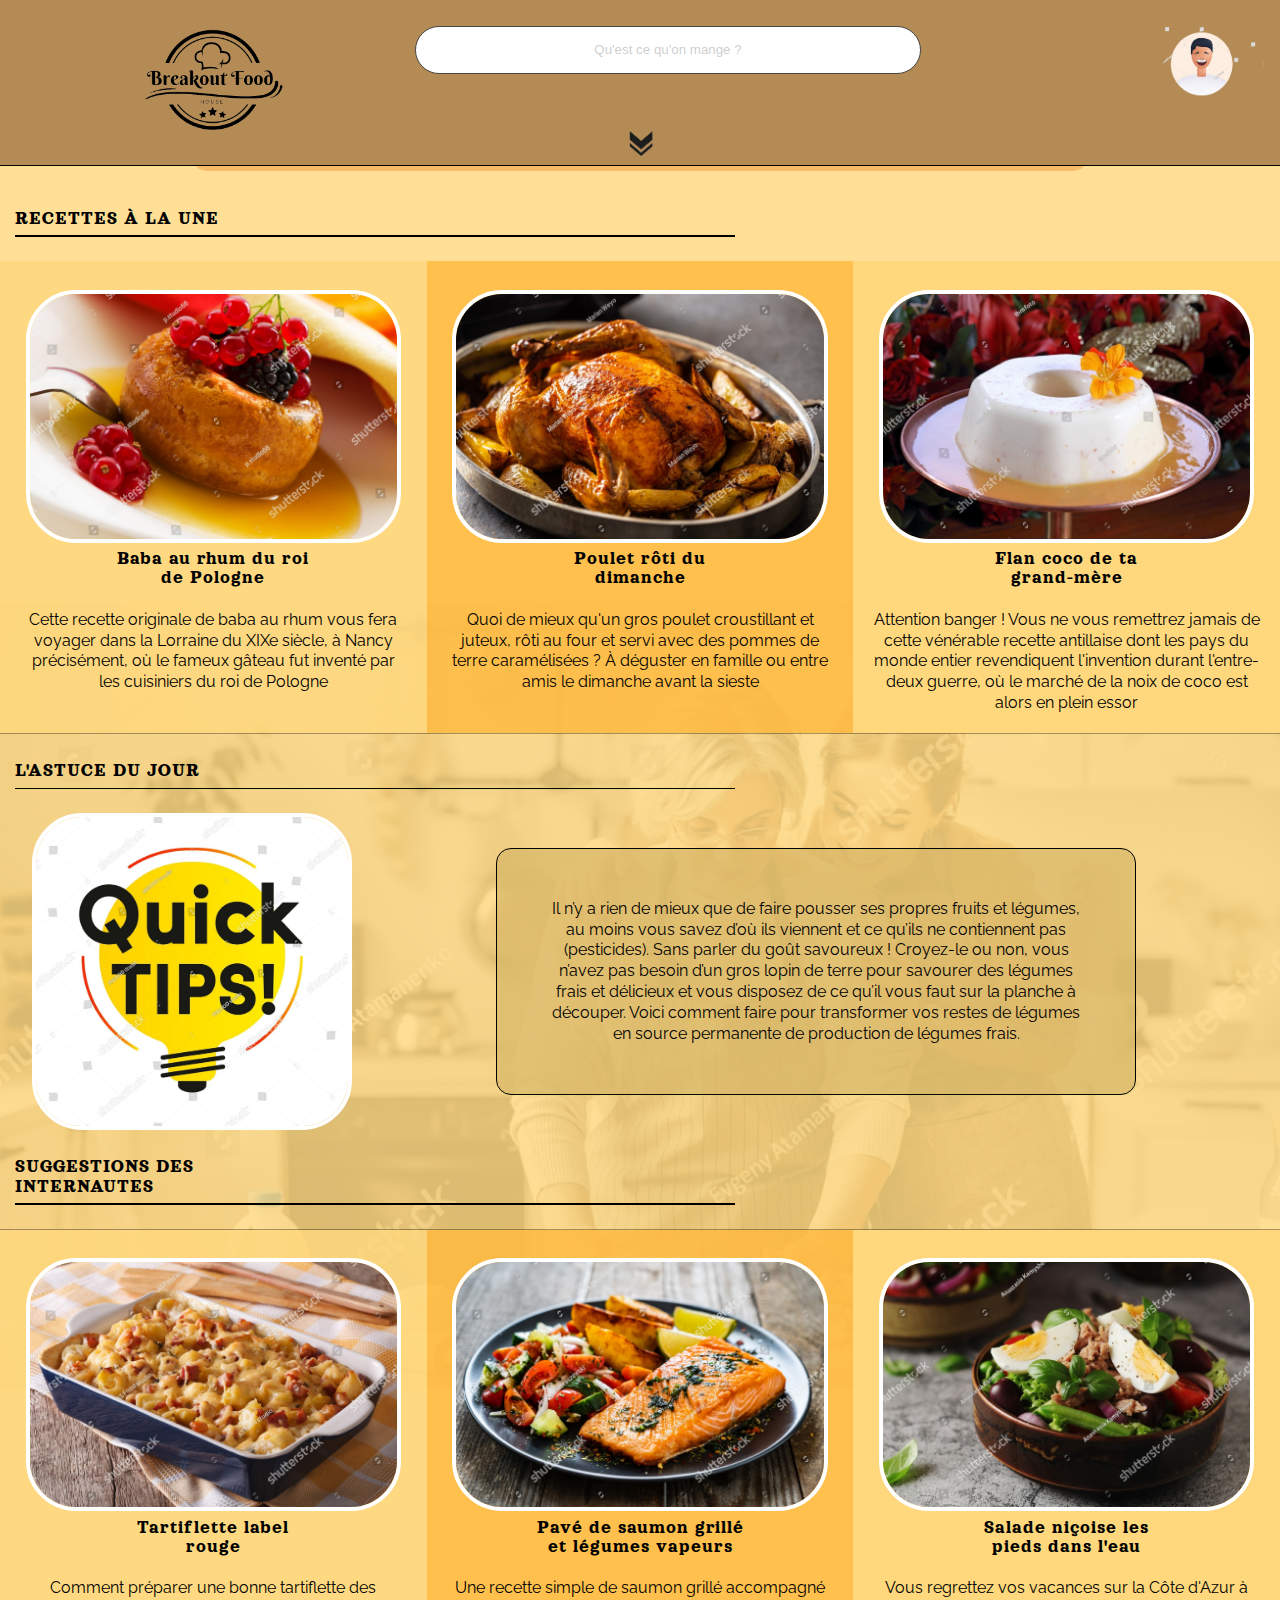
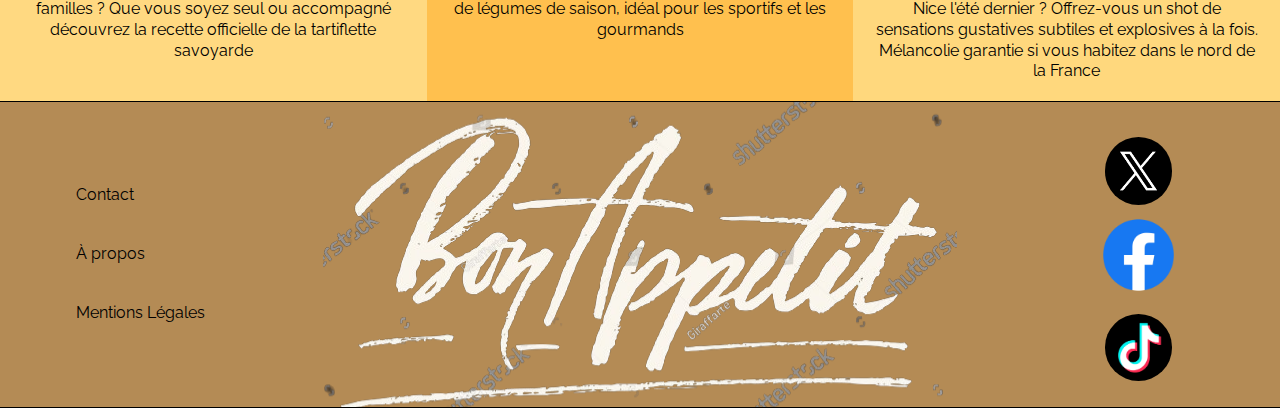
==== commit 5cc69119: "c'est fini je crois bien" ====
--- a/index.html
+++ b/index.html
@@ -23,7 +23,9 @@
 
         <input class="srcBar" type="text" placeholder="Qu'est ce qu'on mange ?">
 
-        <a id="arrow"> ▼ </a>
+        <img class="avatar2" src="Shutterstock/AVATAR_3-removebg-preview.png" alt="photo d'avatar">
+
+        <img src="Shutterstock/FLECHE.png" alt="icone de fleche" id="arrow">
 
 
 
@@ -85,7 +87,7 @@
                 </div>
 
                 <div class="bloc2">
-                    <a href="">
+                    <a href="poulet.html">
                         <img class="poulet" src="Shutterstock/POULET_2.jpg" alt="photo de poulet">
                         <h1>Poulet rôti du dimanche</h1>
 
@@ -120,9 +122,17 @@
             </div>
             <section class="ADJ">
                 <img class="ampoule" src="Shutterstock/ampoule_tips.jpg" alt="photo d'ampoule">
-                <p>
+                <p class="pmob">
                     50 astuces pour éviter la formation de peau sur votre
                     lait chaud (la 20ème va vous surprendre !)
+                </p>
+
+                <p class="pdesk">
+                    Il n’y a rien de mieux que de faire pousser ses propres fruits et légumes, au moins vous savez d’où
+                    ils viennent et ce qu’ils ne contiennent pas (pesticides). Sans parler du goût savoureux ! Croyez-le
+                    ou non, vous n’avez pas besoin d’un gros lopin de terre pour savourer des légumes frais et délicieux
+                    et vous disposez de ce qu’il vous faut sur la planche à découper. Voici comment faire pour
+                    transformer vos restes de légumes en source permanente de production de légumes frais.
                 </p>
                 <img class="vieille" src="Shutterstock/VIEILLE_1.jpg" alt="photo de vieille">
         </div>
--- a/StyleBO.css
+++ b/StyleBO.css
@@ -20,6 +20,10 @@
     padding: 0.4rem;
     border-bottom: solid 1px;
     justify-content: space-around;
+}
+
+header .avatar2{
+    display: none;
 }
 
 a{
@@ -374,6 +378,10 @@
     margin-left: 20px;
     margin-right: 20px;
     padding-bottom: 1.2rem;
+}
+
+.pdesk{
+    display: none;
 }
 
 .ampoule{
--- a/styledesk.css
+++ b/styledesk.css
@@ -15,9 +15,19 @@
     background-color: rgb(180, 139, 85);
     padding: 0.4rem;
     border-bottom: solid 1px;
-    justify-content: space-around;
+    justify-content: space-evenly;
     position: relative;
     z-index: 2;
+}
+
+.avatar2{
+    max-width: 50%;
+    height: 50%;
+    align-items: center;
+    margin-right: 1rem;
+    margin-top: 1rem;
+    position: absolute;
+    right: 0;
 }
 
 .navList{
@@ -52,6 +62,9 @@
     margin-bottom: 5px;
     box-shadow: 0 0 0 0 rgba(255, 255, 255, 0); /* Ombre initiale sans propagation */
     transition: background-color 0.3s ease, box-shadow 0.3s ease;
+    transform: rotate(90deg);
+    width: 3%;
+    
 }
 
 #arrow:hover{
@@ -76,7 +89,7 @@
 }
 
 .logo{
-    width: 20%;
+    width: 12%;
     max-width: 100%;
     border-radius: 50%;
     border-style: revert;
@@ -100,15 +113,16 @@
 
 
 input{
-    width: 35rem;
+    width: 40%;
     height: 3rem;
-    margin-top: 5rem;
-    margin-right: 2rem;
+    margin-top: 1.2rem;
+    margin-right: -2rem;
     border: 0.5px solid rgb(72, 69, 69);
     border-radius: 50px;
     box-shadow: none;
     text-align: center;
     background-color: rgb(255, 255, 255);
+    
 }
 
 input:focus{
@@ -279,6 +293,10 @@
     place-self: center;
 }
 
+.pmob{
+    display: none;
+}
+
 .ampoule{
     width: 25%;
     margin-left: 2rem;
